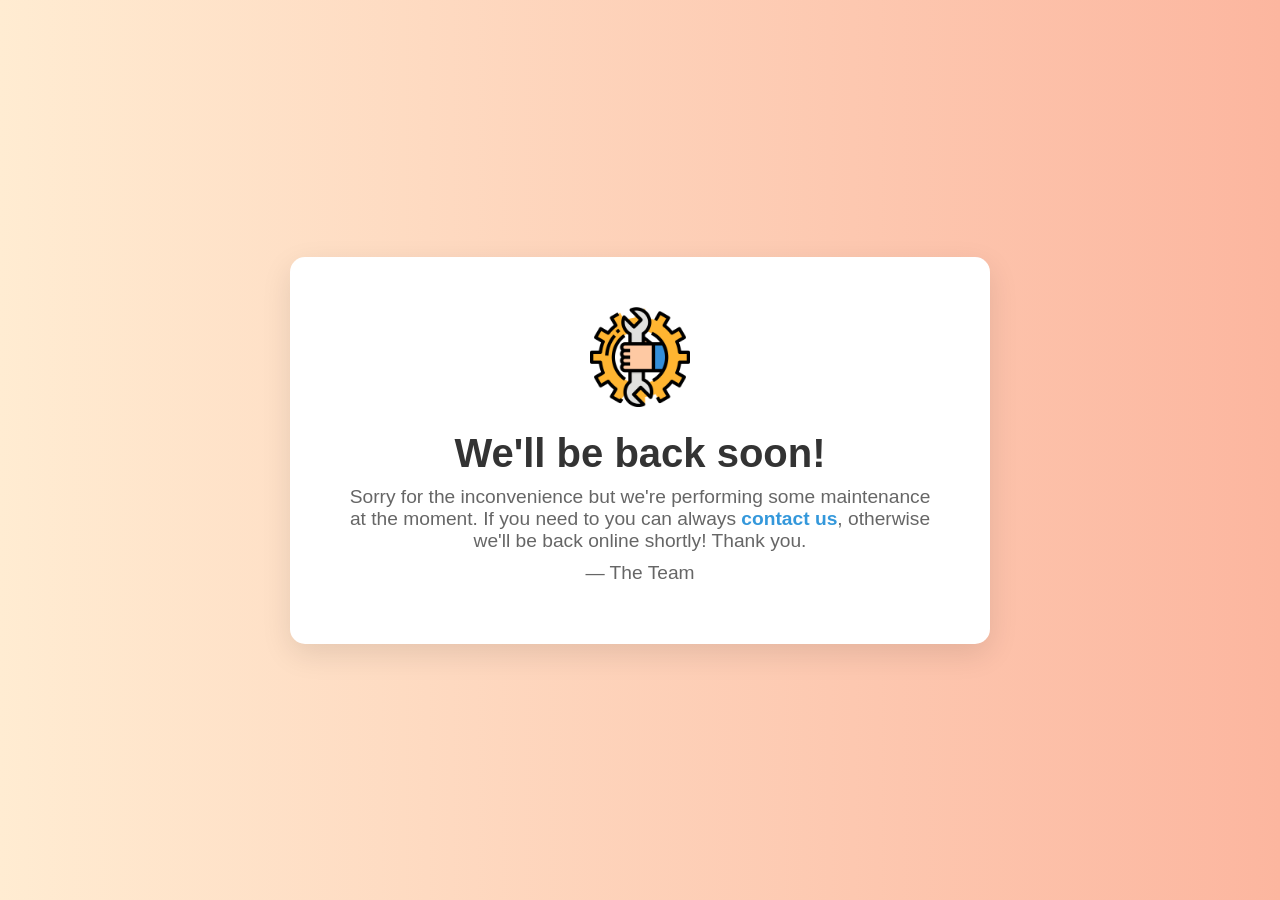
==== index.html @ de03e3a3 "Rename about.html to index.html" ====
<!DOCTYPE html>
<html lang="en">
<head>
    <meta charset="UTF-8">
    <meta name="viewport" content="width=device-width, initial-scale=1.0">
    <title>Under Maintenance</title>
    <link rel="stylesheet" href="styles.css">
</head>
<body>
    <div class="container">
        <div class="maintenance-icon">
            <img src="maintenance.png" alt="Maintenance Icon">
        </div>
        <h1>We'll be back soon!</h1>
        <p>Sorry for the inconvenience but we're performing some maintenance at the moment. If you need to you can always <a href="mailto:support@example.com">contact us</a>, otherwise we'll be back online shortly! Thank you.</p>
        <p>&mdash; The Team</p>
    </div>
    <script src="scripts.js"></script>
</body>
</html>
---- styles.css ----
body {
    margin: 0;
    padding: 0;
    font-family: 'Arial', sans-serif;
    display: flex;
    justify-content: center;
    align-items: center;
    height: 100vh;
    background: linear-gradient(to right, #ffecd2, #fcb69f);
}

.container {
    text-align: center;
    background: #fff;
    padding: 50px;
    border-radius: 15px;
    box-shadow: 0 10px 30px rgba(0, 0, 0, 0.1);
    max-width: 600px;
    margin: 20px;
}

.maintenance-icon img {
    width: 100px;
    height: 100px;
}

h1 {
    margin: 20px 0 10px;
    font-size: 2.5em;
    color: #333;
}

p {
    font-size: 1.2em;
    color: #666;
    margin: 10px 0;
}

a {
    color: #3498db;
    text-decoration: none;
    font-weight: bold;
}

a:hover {
    text-decoration: underline;
}
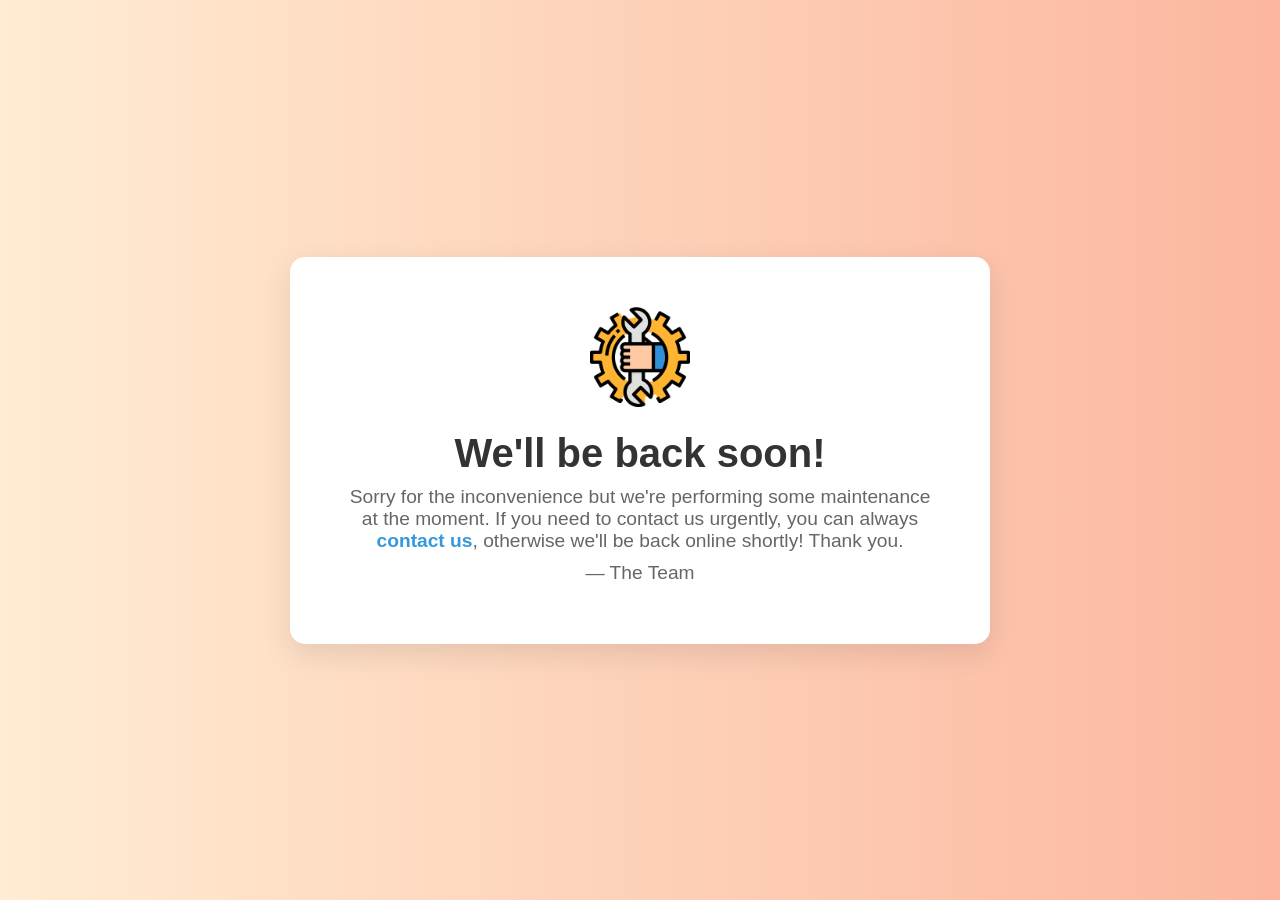
==== commit 9e19020c: "Update index.html" ====
--- a/index.html
+++ b/index.html
@@ -12,7 +12,7 @@
             <img src="maintenance.png" alt="Maintenance Icon">
         </div>
         <h1>We'll be back soon!</h1>
-        <p>Sorry for the inconvenience but we're performing some maintenance at the moment. If you need to you can always <a href="mailto:support@example.com">contact us</a>, otherwise we'll be back online shortly! Thank you.</p>
+        <p>Sorry for the inconvenience but we're performing some maintenance at the moment. If you need to contact us urgently, you can always <a href="mailto:hello@rijalprashant.com.np">contact us</a>, otherwise we'll be back online shortly! Thank you.</p>
         <p>&mdash; The Team</p>
     </div>
     <script src="scripts.js"></script>
